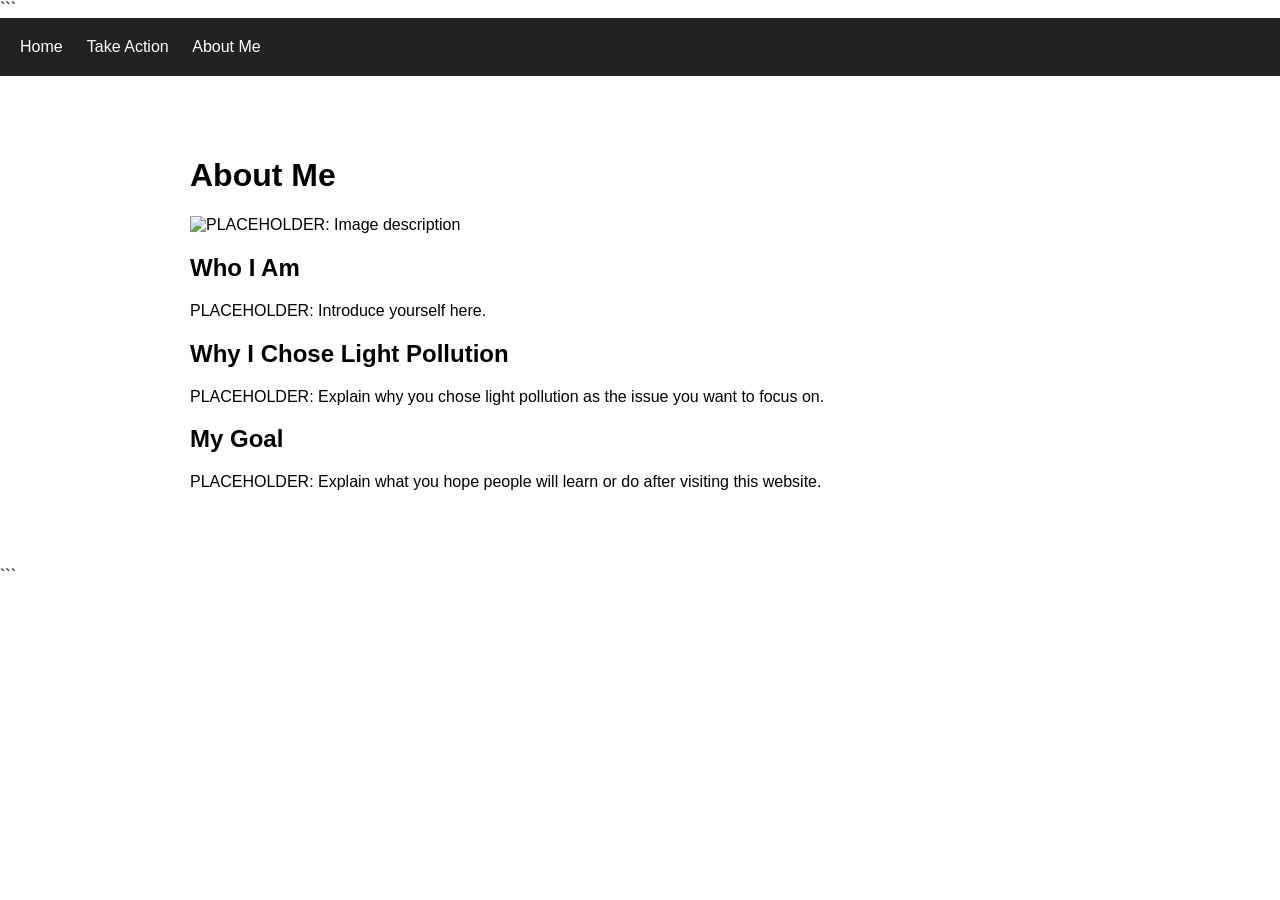
==== about.html @ 87c67009 "added basic placeholder code" ====
<!DOCTYPE html>

<html lang="en">
<head>
    <meta charset="UTF-8">
    <meta name="viewport" content="width=device-width, initial-scale=1.0">
    <title>Light Pollution - About Me</title>
    <link rel="stylesheet" href="style.css">
</head>

<body>

```
<nav>
    <a href="index.html">Home</a>
    <a href="take-action.html">Take Action</a>
    <a href="about.html">About Me</a>
</nav>

<main>
    <h1>About Me</h1>

    <!-- Replace this image with a picture of yourself if you want one -->
    <img src="assets/about-me.jpg" alt="PLACEHOLDER: Image description">

    <h2>Who I Am</h2>

    <p>
        PLACEHOLDER: Introduce yourself here.
    </p>

    <h2>Why I Chose Light Pollution</h2>

    <p>
        PLACEHOLDER: Explain why you chose light pollution as the issue
        you want to focus on.
    </p>

    <h2>My Goal</h2>

    <p>
        PLACEHOLDER: Explain what you hope people will learn or do
        after visiting this website.
    </p>

</main>
```

</body>
</html>
---- style.css ----
body {
font-family: Arial, sans-serif;
margin: 0;
padding: 0;
}

nav {
padding: 20px;
background-color: #222;
}

nav a {
color: white;
text-decoration: none;
margin-right: 20px;
}

main {
max-width: 900px;
margin: 40px auto;
padding: 20px;
}

img {
max-width: 100%;
height: auto;
}

.fact-generator {
margin-top: 30px;
padding: 20px;
border: 1px solid #ccc;
}

button {
padding: 10px 15px;
cursor: pointer;
}

section {
margin-top: 30px;
}
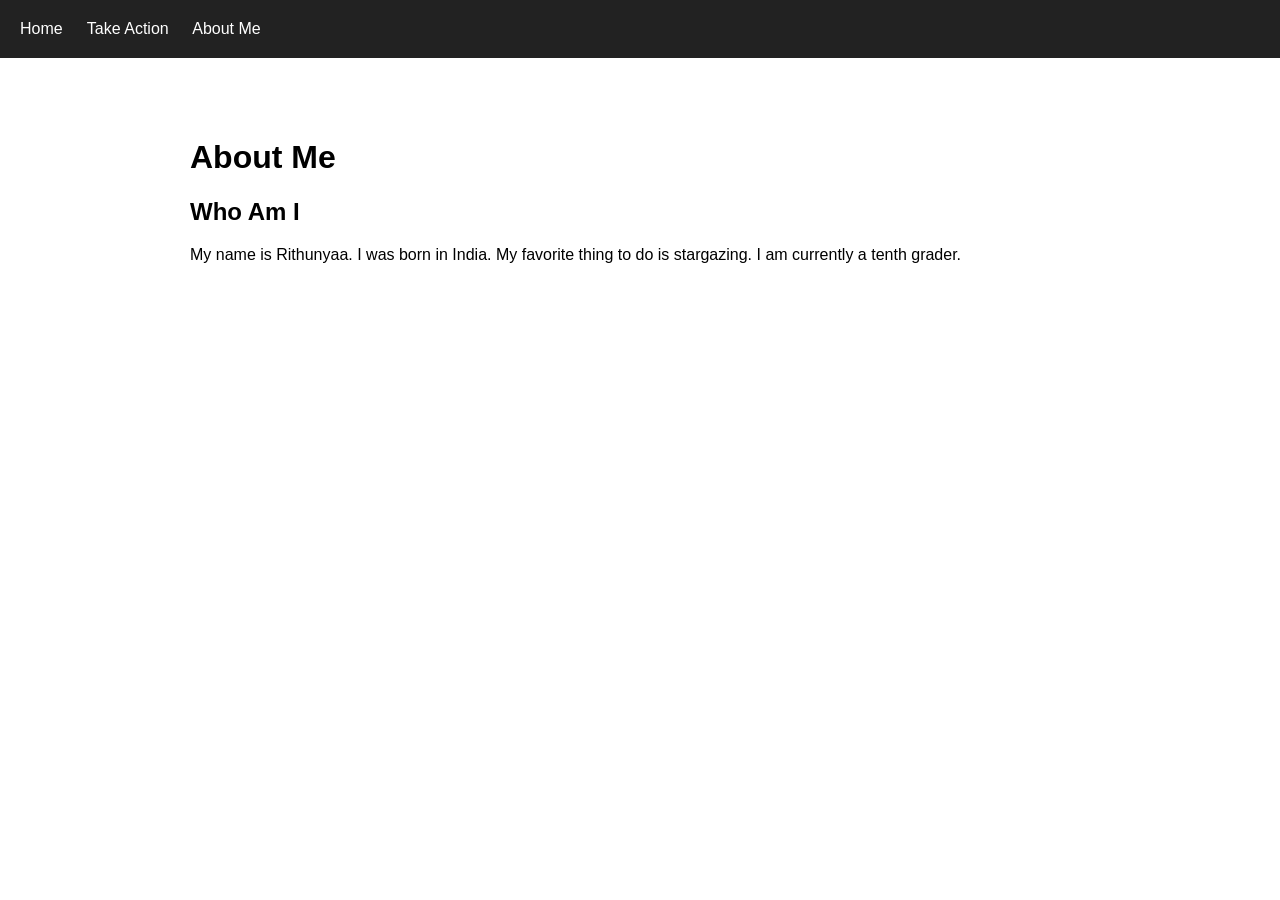
==== commit f83b16a0: "finished about me page" ====
--- a/about.html
+++ b/about.html
@@ -10,7 +10,7 @@
 
 <body>
 
-```
+
 <nav>
     <a href="index.html">Home</a>
     <a href="take-action.html">Take Action</a>
@@ -20,31 +20,15 @@
 <main>
     <h1>About Me</h1>
 
-    <!-- Replace this image with a picture of yourself if you want one -->
-    <img src="assets/about-me.jpg" alt="PLACEHOLDER: Image description">
-
-    <h2>Who I Am</h2>
+    <h2>Who Am I</h2>
 
     <p>
-        PLACEHOLDER: Introduce yourself here.
+        My name is Rithunyaa. I was born in India. My favorite thing to do is stargazing. I am currently a tenth grader.
     </p>
 
-    <h2>Why I Chose Light Pollution</h2>
-
-    <p>
-        PLACEHOLDER: Explain why you chose light pollution as the issue
-        you want to focus on.
-    </p>
-
-    <h2>My Goal</h2>
-
-    <p>
-        PLACEHOLDER: Explain what you hope people will learn or do
-        after visiting this website.
-    </p>
 
 </main>
-```
+
 
 </body>
 </html>
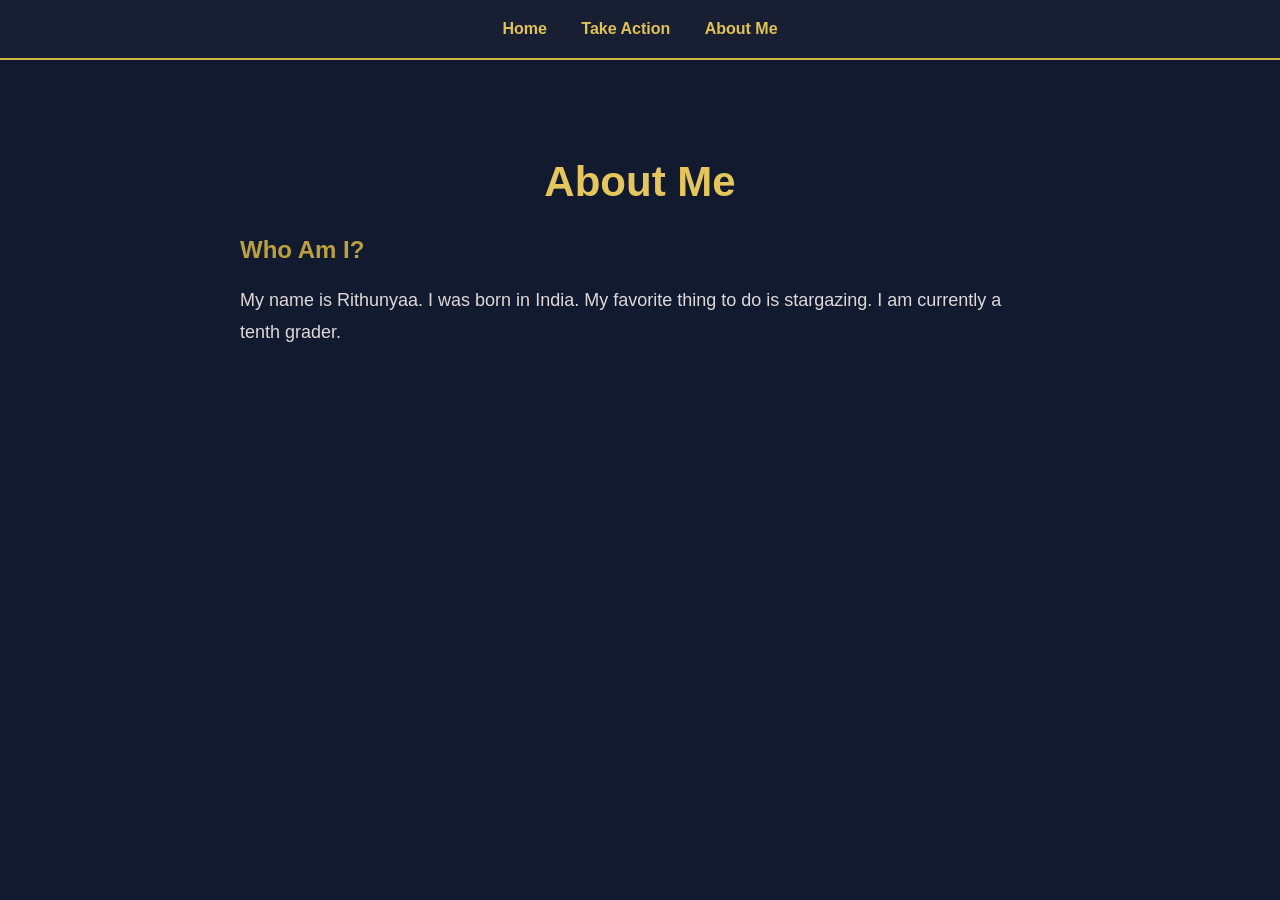
==== commit 2ad38ce1: "Finalized look and info" ====
--- a/about.html
+++ b/about.html
@@ -1,34 +1,39 @@
 <!DOCTYPE html>
-
 <html lang="en">
 <head>
     <meta charset="UTF-8">
     <meta name="viewport" content="width=device-width, initial-scale=1.0">
+
     <title>Light Pollution - About Me</title>
+
     <link rel="stylesheet" href="style.css">
 </head>
 
 <body>
 
+    <!-- This navigation lets you move between the three pages. -->
+    <nav>
+        <a href="index.html">Home</a>
+        <a href="take-action.html">Take Action</a>
+        <a href="about.html">About Me</a>
+    </nav>
 
-<nav>
-    <a href="index.html">Home</a>
-    <a href="take-action.html">Take Action</a>
-    <a href="about.html">About Me</a>
-</nav>
+    <main>
 
-<main>
-    <h1>About Me</h1>
+        <h1>About Me</h1>
 
-    <h2>Who Am I</h2>
+        
 
-    <p>
-        My name is Rithunyaa. I was born in India. My favorite thing to do is stargazing. I am currently a tenth grader.
-    </p>
+        
+            <h2>Who Am I?</h2>
 
+            <p>
+                My name is Rithunyaa. I was born in India. My favorite
+                thing to do is stargazing. I am currently a tenth grader.
+            </p>
+        
 
-</main>
-
+    </main>
 
 </body>
 </html>
--- a/style.css
+++ b/style.css
@@ -1,42 +1,102 @@
+/* This sets up the basic look of the whole website. */
 body {
-font-family: Arial, sans-serif;
-margin: 0;
-padding: 0;
+    font-family: Arial, sans-serif;
+    margin: 0;
+    padding: 0;
+    background-color: #121a2f;
+    color: rgb(223, 216, 216);
 }
 
+/* The navigation bar stays dark to fit the night-sky theme. */
 nav {
-padding: 20px;
-background-color: #222;
+    background-color: #191f32;
+    padding: 20px;
+    text-align: center;
+    border-bottom: 2px solid #d2b23f;
 }
 
+/* These are the links at the top of each page. */
 nav a {
-color: white;
-text-decoration: none;
-margin-right: 20px;
+    color: #e1c253;
+    text-decoration: none;
+    margin: 0 15px;
+    font-weight: bold;
 }
 
+
+/* Keeps the main content from getting too wide. */
 main {
-max-width: 900px;
-margin: 40px auto;
-padding: 20px;
+    max-width: 800px;
+    margin: 40px auto;
+    padding: 30px;
 }
 
-img {
-max-width: 100%;
-height: auto;
+/* Main heading. */
+h1 {
+    color: #e4c65c;
+    font-size: 42px;
+    text-align: center;
+    margin-bottom: 30px;
 }
 
-.fact-generator {
-margin-top: 30px;
-padding: 20px;
-border: 1px solid #ccc;
+/* Smaller headings use the same yellow as the navigation. */
+h2 {
+    color: #bba03d;
 }
 
-button {
-padding: 10px 15px;
-cursor: pointer;
+h3 {
+    color: #bfab48;
 }
 
+/* This gives your image a clean border and keeps it from getting too large. */
+img {
+    display: block;
+    max-width: 100%;
+    height: auto;
+    margin: 0 auto 30px;
+    border: 2px solid #e4c552;
+}
+
+/* Makes the paragraphs easier to read. */
+p {
+    line-height: 1.8;
+    font-size: 18px;
+}
+
+/* These sections look like separate panels on the page. */
 section {
-margin-top: 30px;
+    margin-top: 30px;
+    padding: 26px;
+    background-color: #191f32;
+    border: 1px solid #2d313f;
+    border-radius: 10px;
 }
+
+/* The fact generator gets a slightly brighter border so it stands out. */
+.fact-generator {
+    text-align: center;
+    border: 2px solid #e1c560;
+}
+
+/* The fact itself gets a little more space around it. */
+#fact {
+    min-height: 50px;
+    margin: 25px 0;
+}
+
+/* This is the button used for the fact generator. */
+button {
+    background-color: #e4c75d;
+    color: #0e1425;
+    border: none;
+    padding: 12px 25px;
+    font-size: 16px;
+    font-weight: bold;
+    border-radius: 5px;
+    cursor: pointer;
+}
+
+/* Changes the button slightly when the mouse is over it. */
+button:hover {
+    background-color: rgb(230, 225, 225);
+}
